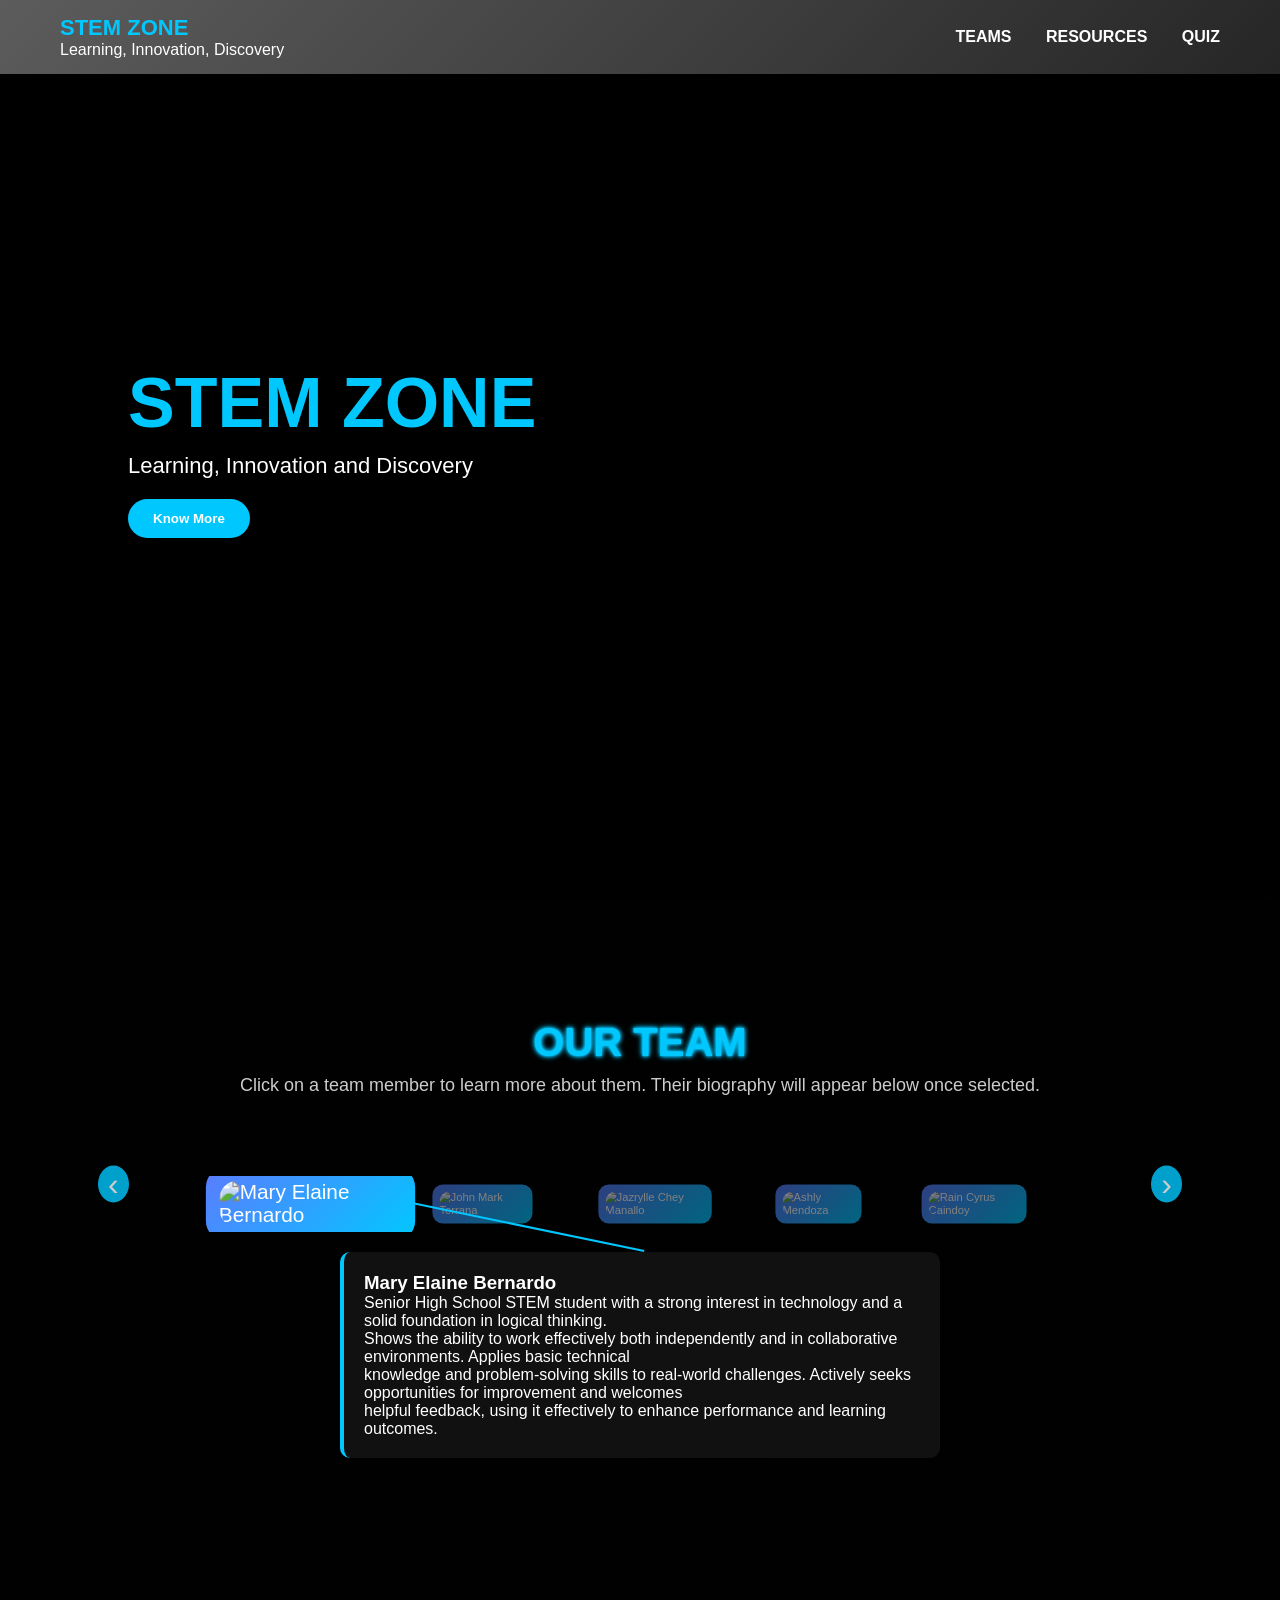
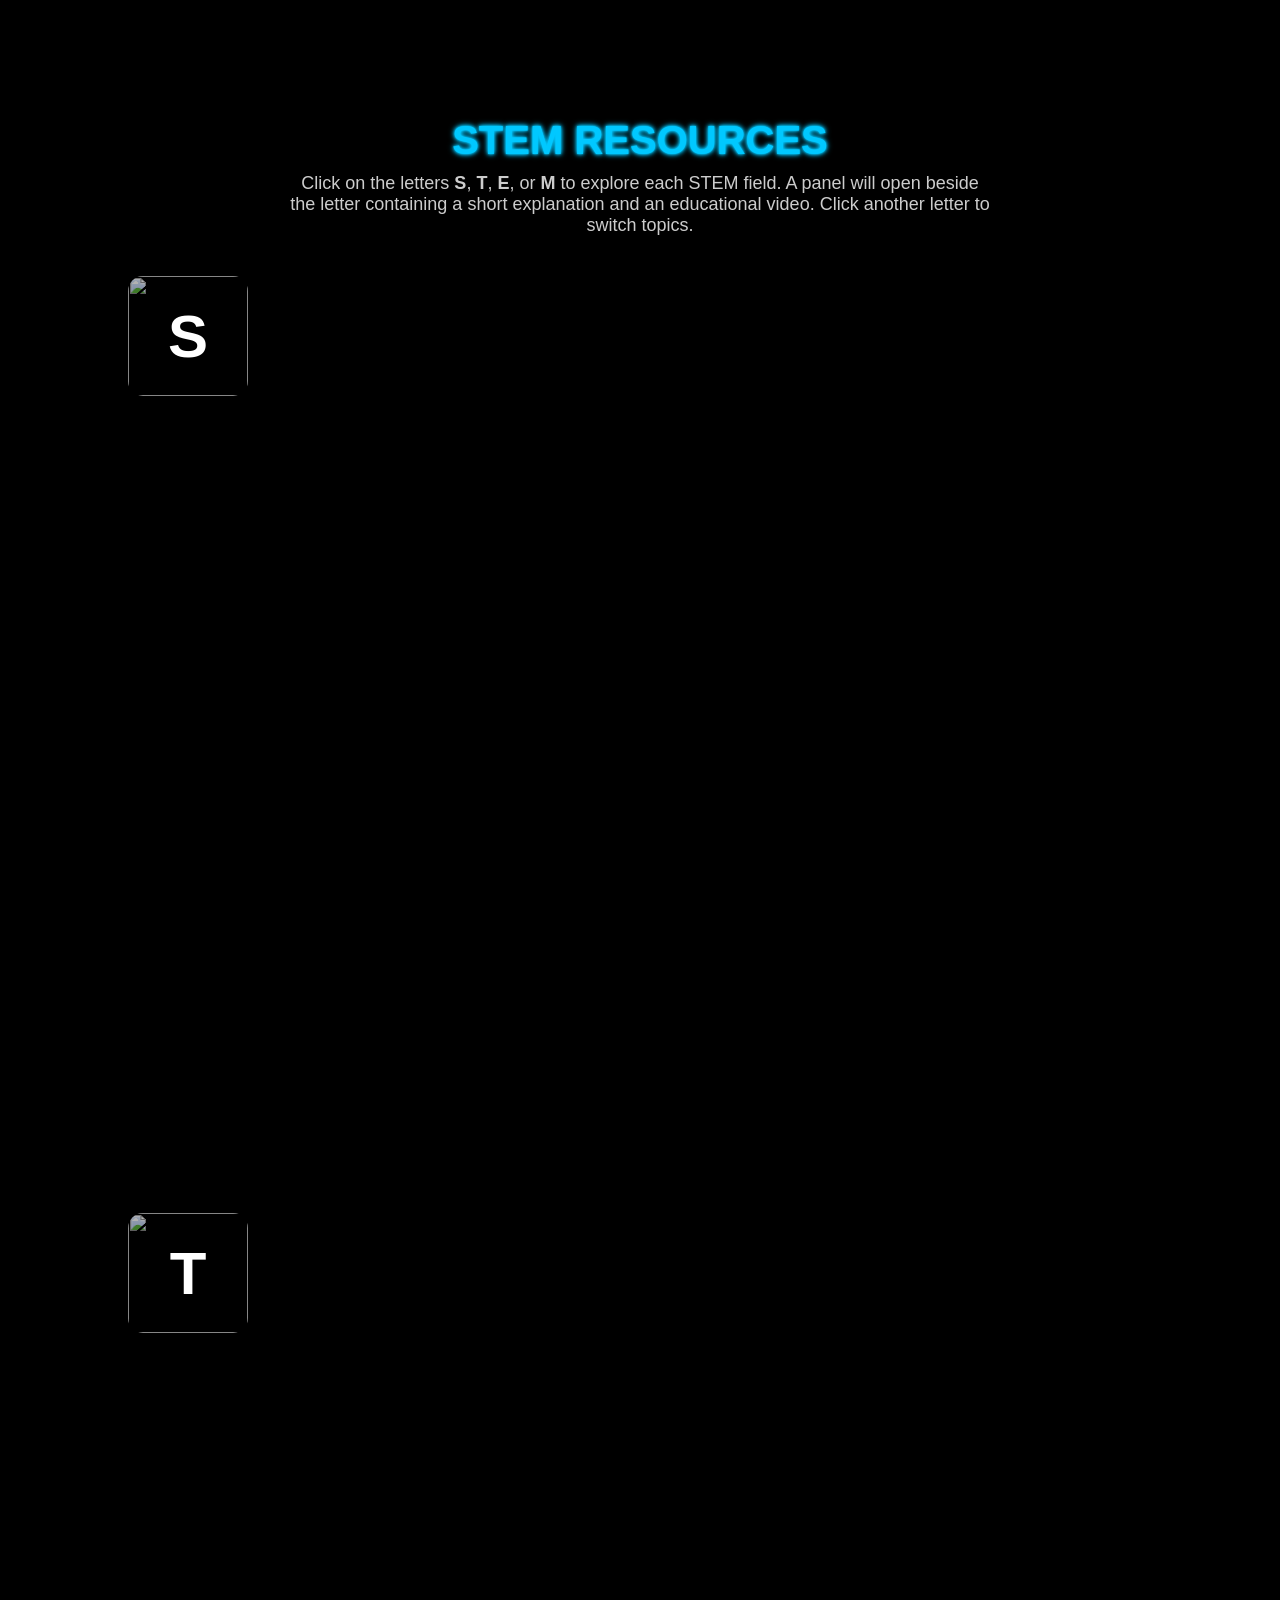
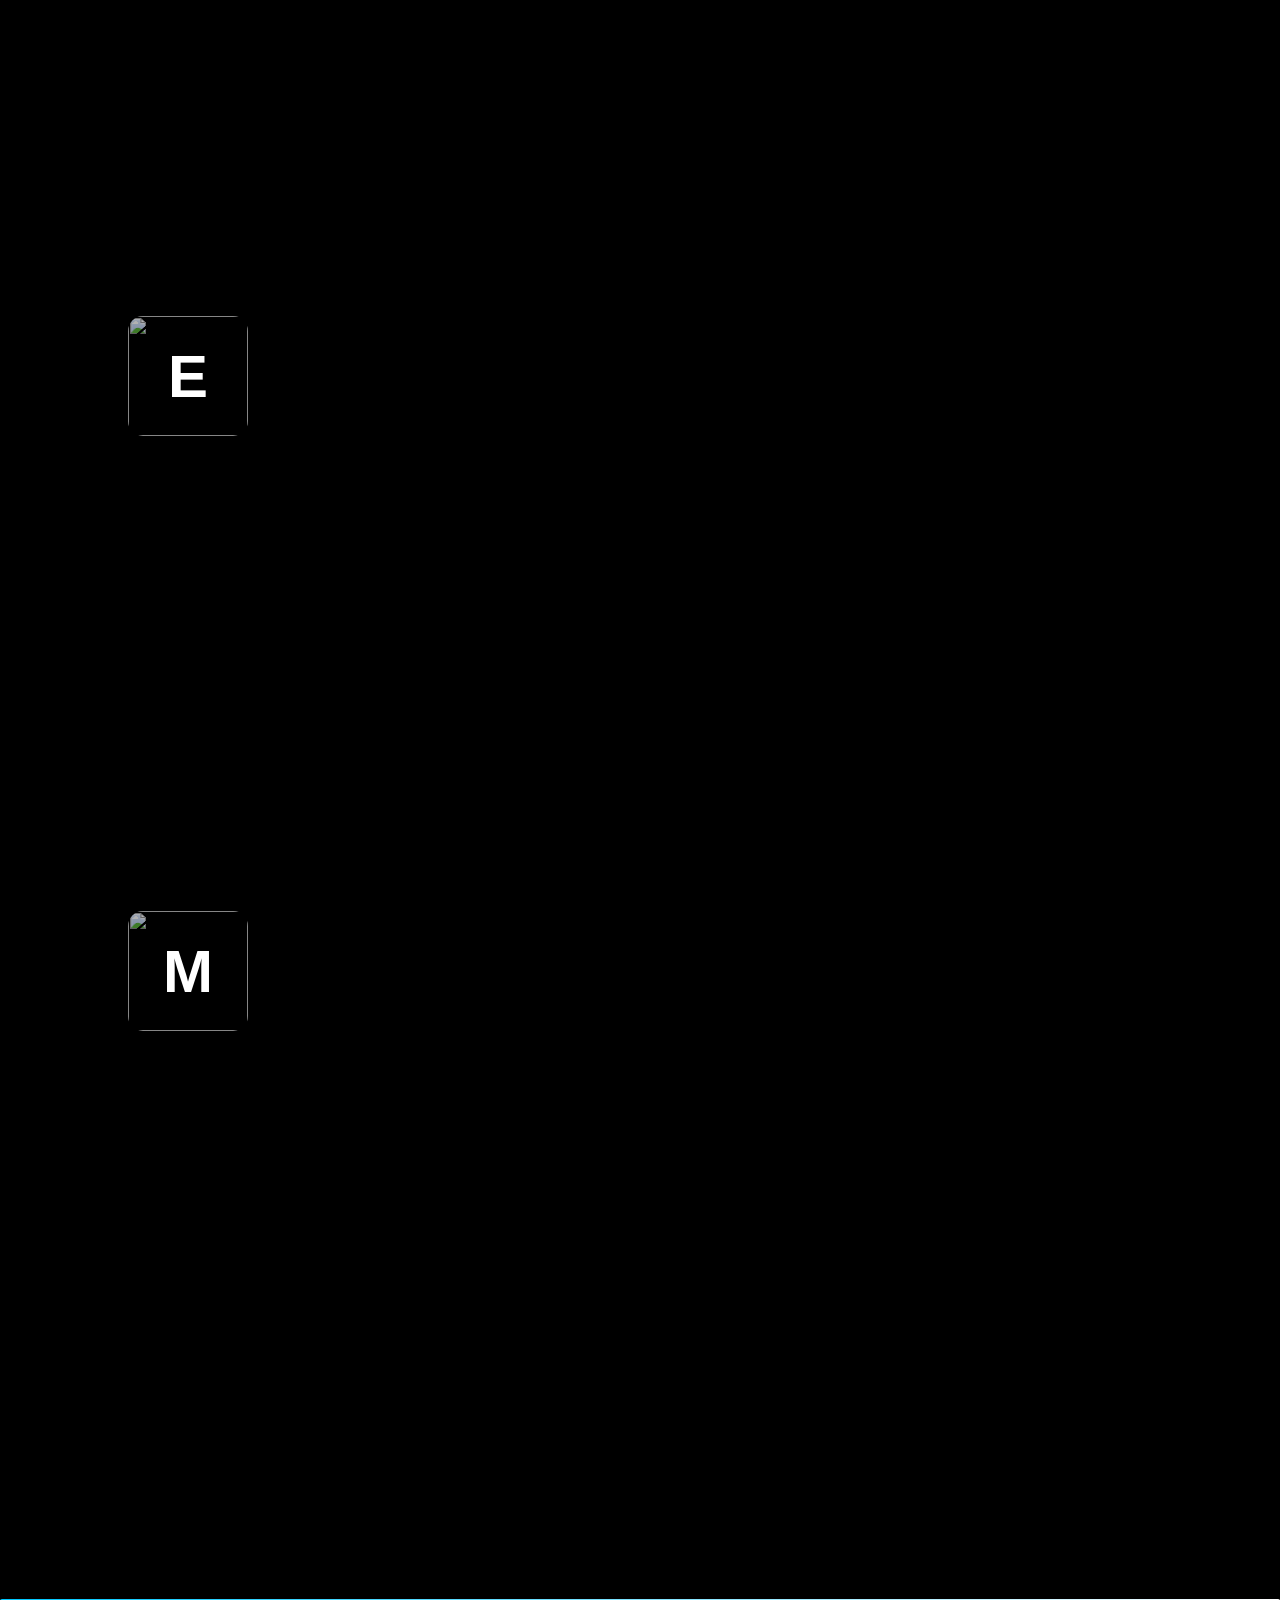
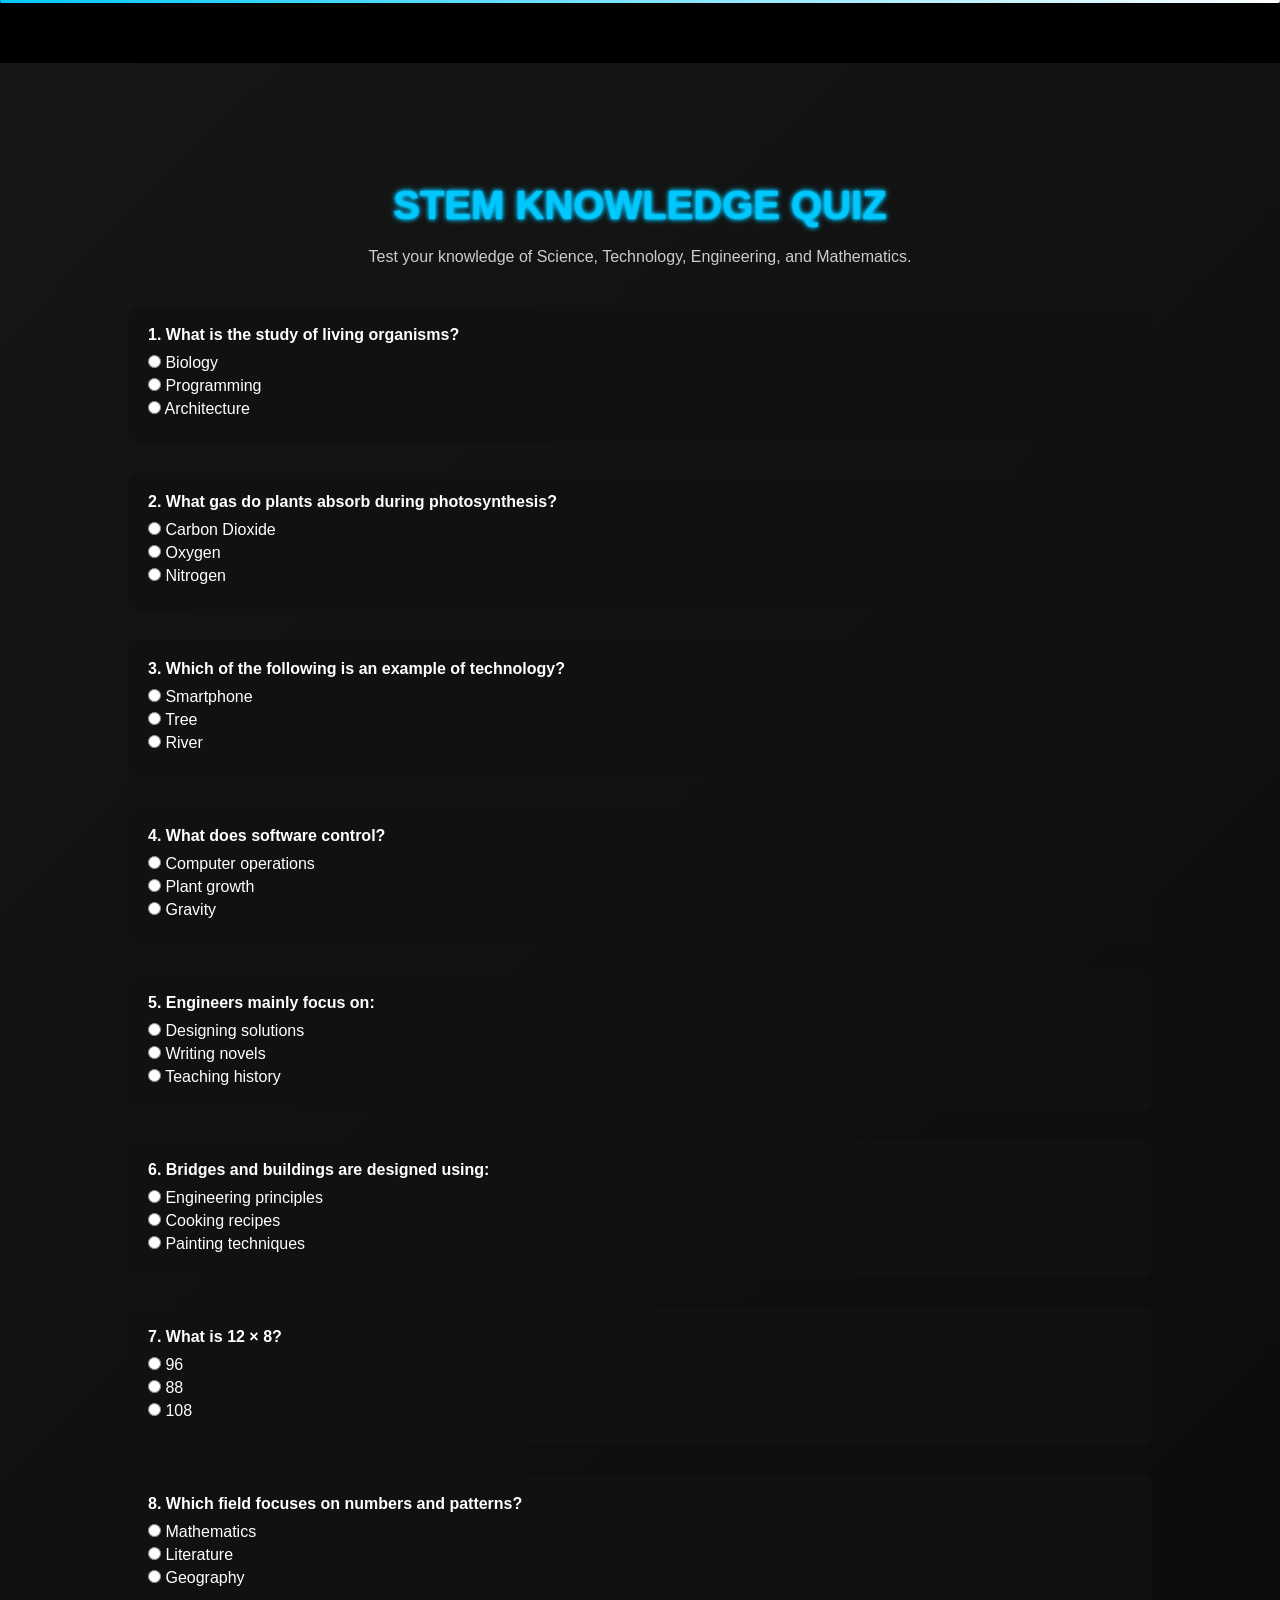
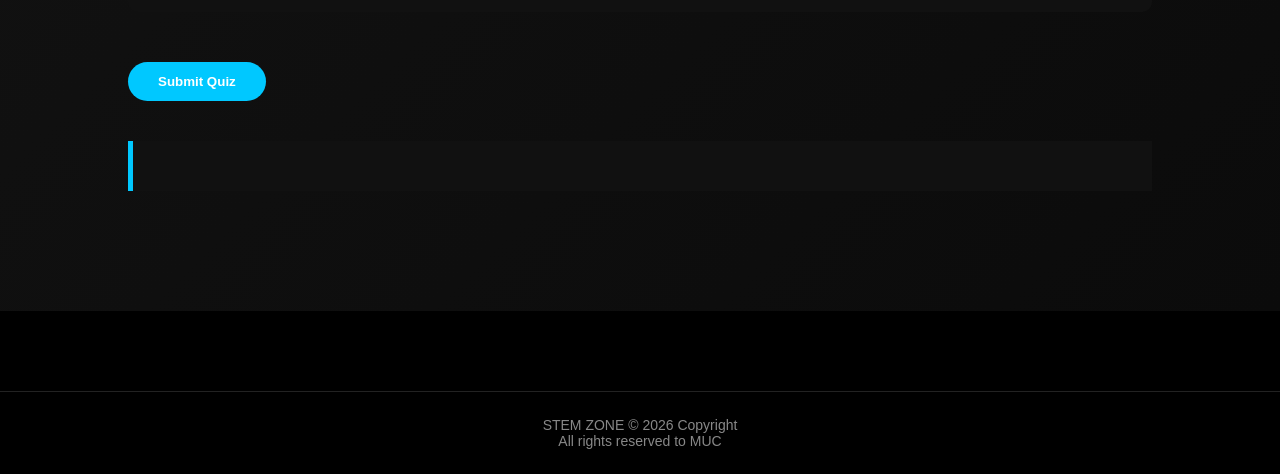
==== index(2).html @ 57f3b5a8 "Add files via upload" ====
<!DOCTYPE html>
<html lang="en">
<head>
<meta charset="UTF-8">
<meta name="viewport" content="width=device-width, initial-scale=1.0">
<title>STEM Zone</title>

<style>

*{
margin:0;
padding:0;
box-sizing:border-box;
font-family:Arial;
}

body{
background:#000;
color:white;
scroll-behavior:smooth;
}

/* TEAM TITLE */

#team h2{
text-align:center;
font-size:40px;
margin-bottom:10px;
}

.team-guide{
text-align:center;
color:#ccc;
margin-bottom:30px;
font-size:18px;
}

/* RESOURCES TITLE */

#resources h2{
text-align:center;
font-size:40px;
margin-bottom:10px;
}

.resources-guide{
text-align:center;
color:#ccc;
margin-bottom:40px;
font-size:18px;
max-width:700px;
margin-left:auto;
margin-right:auto;
}


/* NAVIGATION */

/* NAVBAR PROFESSIONAL STYLE WITH MOVING GRADIENT */
nav{
  position: fixed;
  top: 0;
  width: 100%;
  display: flex;
  justify-content: space-between;
  align-items: center;
  padding: 15px 60px;
  background: linear-gradient(-45deg, #0c0c0c, #2b2b2b, #141414, #5c5c5c);
  background-size: 400% 400%;
  animation: gradientMove 15s ease infinite;
  backdrop-filter: blur(12px);
  z-index: 1000;
  transition: 0.3s;
  box-shadow: 0 4px 15px rgba(0,0,0,0.5);
}

/* Gradient Animation */
@keyframes gradientMove {
  0% { background-position: 0% 50%; }
  50% { background-position: 100% 50%; }
  100% { background-position: 0% 50%; }
}

.logo{
font-size:22px;
font-weight:bold;
color:#00c8ff;
}

.menu a{
margin-left:30px;
cursor:pointer;
text-decoration:none;
color:white;
font-weight:bold;
}

.menu a:hover{
color:#00c8ff;
}

/* HERO */
.hero {
  height: 100vh;
  display: flex;
  align-items: center;
  justify-content: flex-start;
  padding-left: 10%;
  position: relative; /* needed for absolute children */
  overflow: hidden; /* keep numbers inside hero */
}

.floating-numbers {
  position: absolute;
  top: 0;
  left: 0;
  width: 100%;
  height: 100%; /* full hero height */
  pointer-events: none; 
  overflow: hidden;
  z-index: 1; /* BELOW hero-content */
}

.floating-numbers span {
  position: absolute; /* allow free positioning */
  top: 100%;          /* start below the hero */
  color: #00c8ff;
  font-weight: bold;
  opacity: 0;
  animation-name: floatNum;
  animation-timing-function: linear;
  animation-iteration-count: infinite;
}

.hero-content {
  position: relative;
  z-index: 2; /* above numbers */
}

.hero video {
  position: absolute;
  top: 0;
  left: 0;
  width: 100%;
  height: 100%;
  object-fit: cover;
  z-index: 1;
}

.hero h1{
font-size:70px;
color:#00c8ff;
animation: glowTitle 2.5s ease-in-out infinite alternate;
}

@keyframes glowTitle{

0%{
text-shadow:0 0 5px #00c8ff,
0 0 10px #00c8ff,
0 0 20px #00c8ff;
}

50%{
text-shadow:0 0 10px #00e5ff,
0 0 20px #00e5ff,
0 0 40px #00e5ff;
}

100%{
text-shadow:0 0 5px #00c8ff,
0 0 15px #00c8ff,
0 0 30px #00c8ff;
}

}
/* SCROLL ANIMATION */
.reveal{
opacity:0;
transform:translateY(60px);
transition:all 1s ease;
}

.reveal.active{
opacity:1;
transform:translateY(0);
}

.hero p{
font-size:22px;
margin-top:10px;
} 

/* SECTIONS */

section{
padding:120px 10%;
}
.section-divider {
  height: 4px;                /* thickness of the line */
  background: linear-gradient(90deg, #00c8ff, #ffffff, #00c8ff);
  background-size: 200% 100%;
  animation: moveDivider 2s linear infinite;
  margin: 60px 0;             /* adds space above and below the divider */
  border-radius: 2px;
}
@keyframes moveDivider {
  0% { background-position: 0% 0%; }
  100% { background-position: 200% 0%; }
}
/* Animation to slide the gradient */
@keyframes moveDivider {
  0% { background-position: 0% 50%; }
  50% { background-position: 100% 50%; }
  100% { background-position: 0% 50%; }
}

/* TEAM */

.people{
display:grid;
grid-template-columns:repeat(auto-fit,minmax(200px,1fr));
gap:30px;
margin-top:40px;
}

.person{
background:linear-gradient(135deg,#5b7cff,#00c8ff);
border-radius:20px;
padding:10px;
cursor:pointer;
}

.person img{
width:100%;
border-radius:15px;
}

.bio{
margin-top:30px;
padding:20px;
background:#111;
display:none;
border-left:4px solid #00c8ff;
}
/* Spotlight effect */
.person-container {
  position: relative; /* for arrow */
  transition: transform 0.5s ease, opacity 0.5s ease;
}

.person-container.shrink {
  transform: scale(0.7);
  opacity: 0.5;
}

.person-container.active {
  transform: scale(1.3);
  z-index: 10;
  opacity: 1;
}

/* Bio animation */
.bio.animate-bio {
  opacity: 0;
  transform: translateY(20px);
  animation: bioFadeIn 0.5s forwards;
  position: relative;
}

/* Arrow from bio to active member */
.bio-arrow {
  position: absolute;
  width: 0; /* dynamically set in JS */
  height: 2px;
  background: #00c8ff;
  transform-origin: top left;
  z-index: 10;
  transition: all 0.5s ease;
}

/* STEM RESOURCES */

.stem-container{
display:grid;
grid-template-columns:200px 1fr;
gap:30px;
}

.stem-grid{
display:grid;
grid-template-columns:repeat(2,200px);
gap:20px;
}

.stem-box{
width:200px;
height:200px;
border-radius:20px;
overflow:hidden;
cursor:pointer;
position:relative;
}

.stem-box img{
width:100%;
height:100%;
object-fit:cover;
filter:brightness(70%);
}

.letter{
position:absolute;
top:50%;
left:50%;
transform:translate(-50%,-50%);
font-size:80px;
font-weight:bold;
color:white;
text-shadow:0 5px 15px black;
}

/* CONTENT PANEL */

.stem-content{
background:linear-gradient(135deg,#7fa4d1,#5a86c8);
border-radius:20px;
padding:30px;
min-height:200px;
}

.stem-content video{
width:100%;
margin-top:20px;
border-radius:10px;
}

#team h2, #resources h2, #quiz h2 {
  color: #00c8ff; /* base color */
  text-align: center;
  animation: glowSection 3s ease-in-out infinite alternate;
  text-shadow:
    0 0 2px #00c8ff,
    0 0 4px #00c8ff,
    0 0 6px #00c8ff;
}

@keyframes glowSection {
  0% {
    text-shadow:
      0 0 2px #00c8ff,
      0 0 4px #00c8ff,
      0 0 6px #00c8ff;
  }
  50% {
    text-shadow:
      0 0 3px #00c8ff,
      0 0 6px #00c8ff,
      0 0 8px #00c8ff;
  }
  100% {
    text-shadow:
      0 0 2px #00c8ff,
      0 0 4px #00c8ff,
      0 0 6px #00c8ff;
  }
}
@keyframes floatNum {
  0% {
    transform: translateY(100%); /* start below the hero */
    opacity: 0;
  }
  10% {
    opacity: 1;
  }
  100% {
    transform: translateY(-100%); /* float up past top */
    opacity: 0;
  }

}

</style>
</head>

<body>

<!-- NAVBAR -->
<nav>
   <div class="floating-numbers"></div> 
  <div class="logo-container">
    <div class="logo">STEM ZONE</div>
    <div class="tagline">Learning, Innovation, Discovery</div>
  </div>

  <div class="menu">
    <a onclick="scrollToSection('team')">TEAMS</a>
    <a onclick="scrollToSection('resources')">RESOURCES</a>
    <a onclick="scrollToSection('quiz')">QUIZ</a>
  </div>

</nav>
<script>
 
const numContainer = document.querySelector('.floating-numbers');

for (let i = 0; i < 30; i++) {
  const num = document.createElement('span');
  num.innerText = Math.floor(Math.random() * 10);
  num.style.left = Math.random() * 100 + '%';
  num.style.animationDuration = 3 + Math.random() * 5 + 's';
  num.style.fontSize = 12 + Math.random() * 20 + 'px';
  numContainer.appendChild(num);
}
</script>
<!-- HERO -->

<section class="hero">
  <video autoplay muted loop>
    <source src="stemvideo.mp4" type="video/mp4">
  </video>

  <div class="hero-content">
    <h1>STEM ZONE</h1>
    <p>Learning, Innovation and Discovery</p>
    <button class="know-btn" onclick="toggleInfo()">Know More</button>



    <div id="site-info" class="site-info">
      <p>
        STEM Zone is an interactive educational website that introduces users to the four
        major fields of STEM: Science, Technology, Engineering, and Mathematics.
        Visitors can explore videos and learning materials by clicking the STEM letters,
        learn about the team members who created the project, and understand how each
        STEM discipline contributes to innovation and real-world problem solving.
      </p>
    </div>
  </div>
</section>

<!-- TEAM SECTION -->
<section id="team" class="reveal">
  <h2>OUR TEAM</h2>
  <p class="team-guide">
    Click on a team member to learn more about them. Their biography will appear below once selected.
  </p>

  <div class="team-carousel">
    <button class="carousel-btn left" onclick="selectMember(-1)">‹</button>

    <div class="people">
      <div class="person-container">
        <div class="person" onclick="showBio('bio1', this)">
          <img src="person1.png" alt="Mary Elaine Bernardo">
        </div>
      </div>
      <div class="person-container">
        <div class="person" onclick="showBio('bio2', this)">
          <img src="person2.png" alt="John Mark Terrana">
        </div>
      </div>
      <div class="person-container">
        <div class="person" onclick="showBio('bio3', this)">
          <img src="person3.png" alt="Jazrylle Chey Manallo">
        </div>
      </div>
      <div class="person-container">
        <div class="person" onclick="showBio('bio4', this)">
          <img src="person4.png" alt="Ashly Mendoza">
        </div>
      </div>
      <div class="person-container">
        <div class="person" onclick="showBio('bio5', this)">
          <img src="person5.png" alt="Rain Cyrus Caindoy">
        </div>
      </div>
    </div>

    <button class="carousel-btn right" onclick="selectMember(1)">›</button>
  </div>

     <div class="bios">
    <div class="bio" id="bio1">
        <h3>Mary Elaine Bernardo</h3>
        <p>Senior High School STEM student with a strong interest in technology and a solid foundation in logical thinking. <br>
    Shows the ability to work effectively both independently and in collaborative environments. Applies basic technical <br>
    knowledge and problem-solving skills to real-world challenges. Actively seeks opportunities for improvement and welcomes <br>
    helpful feedback, using it effectively to enhance performance and learning outcomes.</p>
    <div class="bio-arrow"></div>
      </div>

<div class="bio" id="bio2">
        <h3>John Mark Terrana</h3>
        <p>AA detail-oriented and fervent Senior High School STEM student towards the ratification and transformative finalization showcase.<br>
     Beyond detail, excels in communication and acumen within consensus or what was agreed upon. Rooted in a history of effective <br>
     leadership and unwavering commitment---lead to acknowledged Analytical, Assiduous, Collaborative, and ultimately a Visionary <br>
     upon different aspects of a project.</p>
        <div class="bio-arrow"></div>
      </div>

<div class="bio" id="bio3">
        <h3>Jazrylle Chey Manallo</h3>
       <p>A Senior High School STEM student who is competent in employing designs and ideas, <br>
    as well as capable of learning new things. Enthusiastic about sharing potential skills and abilities<br>
     that will contribute to the effective development. Demonstrates a willingness to learn and innovate<br>
      with a strong foundation in science, mathematics, and technology, eager to apply creative problem-solving <br>
      skills in collaborative environments. Committed to producing high-quality, unique projects, while actively <br>
      sharing ideas and fostering teamwork.</p>
        <div class="bio-arrow"></div>
      </div>

    <div class="bio" id="bio4">
        <h3>Ashly Mendoza</h3>
        <p>A hardworking Senior High School student with a willingness to continuously learn and improve. <br>
    Demonstrates the ability to create innovative ideas, adapt to new challenges, and collaborate effectively <br>
    in team-based environments. Possesses a growing excellence in academic and practical skills, with enthusiasm <br>
    for developing talents that contribute to positive outcomes.</p>
        <div class="bio-arrow"></div>
      </div>

     <div class="bio" id="bio5">
        <h3>Rain Cyrus Caindoy</h3>
      <p> A graduating Grade 12 STEM student at Sacred Heart Academy of Sta. Maria, Bulacan, with a strong foundation in teamwork, <br>
    active listening, and effective communication. Demonstrates the ability to learn new concepts quickly and continuously <br>
    improve skills through dedication and self-discipline. Target-driven and highly motivated, with a strong work ethic and a <br>
    positive attitude toward challenges. Adaptable and well-prepared to face academic and real-world demands, with a commitment <br>
    to personal growth, collaboration, and excellence in future endeavors.</p>

 <div>
</section>

<style>
    
.team-carousel {
  position: relative;
  display: flex;
  align-items: center;
  width: 100%;
  margin-top: 40px;
}

.people {
  display: flex;
  gap: 20px;
  overflow-x: auto;
  scroll-behavior: smooth;
  padding: 10px 0;
  flex-wrap: nowrap; /* crucial: no wrapping */
  -ms-overflow-style: none;  /* hide scrollbar IE/Edge */
  scrollbar-width: none;     /* hide scrollbar Firefox */
}
.people::-webkit-scrollbar {
  display: none; /* hide scrollbar Chrome/Safari */
}

.carousel-btn {
  background: #00c8ff;
  border: none;
  color: white;
  font-size: 2rem;
  cursor: pointer;
  padding: 0 10px;
  border-radius: 50%;
  position: absolute;
  top: 50%;
  transform: translateY(-50%);
  z-index: 20;
  opacity: 0.8;
}
.carousel-btn:hover { opacity: 1; }
.carousel-btn.left { left: -30px; }
.carousel-btn.right { right: -30px; }

.person-container {
  position: relative;
  transition: transform 0.5s, opacity 0.5s;
}

.person-container.shrink {
  transform: scale(0.7);
  opacity: 0.5;
}

.person-container.active {
  transform: scale(1.3);
  z-index: 10;
  opacity: 1;
}

.person {
  cursor: pointer;
  border-radius: 15px;
  overflow: hidden;
  transition: transform 0.3s;
}

.person img {
  width: 150px;
  height: 150px;
  object-fit: cover;
  border-radius: 15px;
}

.bio {
  display: none;
  background: #111;
  padding: 20px;
  margin: 20px auto;
  max-width: 600px;
  border-left: 4px solid #00c8ff;
  position: relative;
  border-radius: 10px;
}

.bio-arrow {
  position: absolute;
  height: 2px;
  background: #00c8ff;
  width: 0;
  top: 0;
  left: 0;
  transform-origin: top left;
}

.bio.animate-bio {
  opacity: 0;
  transform: translateY(20px);
  animation: bioFadeIn 0.5s forwards;
}

@keyframes bioFadeIn 
  to {
    opacity: 1;
    transform: translateY(0);
}

  .team-carousel {
  position: relative;
  display: flex;
  align-items: center;
  width: 100%;
  margin-top: 40px;
}

.people {
  display: flex;
  gap: 20px;
  overflow-x: auto;
  scroll-behavior: smooth;
  padding: 0 10%; /* ensures first and last member can center */
  flex-wrap: nowrap;
  justify-content: center; /* ensures flex items stay centered */
  -ms-overflow-style: none;  
  scrollbar-width: none;
}

.people::-webkit-scrollbar {
  display: none;
}

.carousel-btn {
  background: #00c8ff;
  border: none;
  color: white;
  font-size: 2rem;
  cursor: pointer;
  padding: 0 10px;
  border-radius: 50%;
  position: absolute;
  top: 50%;
  transform: translateY(-50%);
  z-index: 20;
  opacity: 0.8;
}
.carousel-btn:hover { opacity: 1; }
.carousel-btn.left { left: -30px; }
.carousel-btn.right { right: -30px; }

</style>

<script>
let currentIndex = 0;
const people = document.querySelectorAll(".person-container");
const carousel = document.querySelector('.team-carousel .people');
let autoRotate;

// Show bio function (unchanged)
function showBio(id, clickedPerson) {
  const bios = document.querySelectorAll(".bio");
  bios.forEach(b => { b.style.display = "none"; b.classList.remove("animate-bio"); });
  people.forEach(c => { c.classList.remove("active", "shrink"); });

  const bio = document.getElementById(id);
  bio.style.display = "block";
  bio.classList.add("animate-bio");

  clickedPerson.parentElement.classList.add("active");
  people.forEach(c => { if(c !== clickedPerson.parentElement) c.classList.add("shrink"); });

  // Arrow pointing
  const arrow = bio.querySelector(".bio-arrow");
  const bioRect = bio.getBoundingClientRect();
  const personRect = clickedPerson.getBoundingClientRect();
  const dx = (personRect.left + personRect.width/2) - (bioRect.left + bioRect.width/2);
  const dy = (personRect.top + personRect.height/2) - bioRect.top;
  const length = Math.sqrt(dx*dx + dy*dy);
  const angle = Math.atan2(dy, dx) * 180 / Math.PI;

  arrow.style.width = length + "px";
  arrow.style.left = (bioRect.width/2) + "px";
  arrow.style.top = "0px";
  arrow.style.transform = `rotate(${angle}deg)`;

  currentIndex = Array.from(people).indexOf(clickedPerson.parentElement);
}

// Select member + scroll centered
function selectMember(direction) {
  currentIndex = (currentIndex + direction + people.length) % people.length;
  const nextPerson = people[currentIndex].querySelector(".person");
  showBio(nextPerson.getAttribute("onclick").match(/'([^']+)'/)[1], nextPerson);

  // Scroll carousel to center
  const container = people[currentIndex];
  const carouselRect = carousel.getBoundingClientRect();
  const containerRect = container.getBoundingClientRect();
  const scrollLeft = carousel.scrollLeft + (containerRect.left + containerRect.width/2 - (carouselRect.left + carouselRect.width/2));
  carousel.scrollTo({ left: scrollLeft, behavior: 'smooth' });
}

// Auto-select first member
window.addEventListener("load", () => {
  const firstPerson = people[0].querySelector(".person");
  showBio(firstPerson.getAttribute("onclick").match(/'([^']+)'/)[1], firstPerson);

  startAutoRotate();
});

// Auto-rotation function
function startAutoRotate() {
  stopAutoRotate(); // prevent multiple intervals
  autoRotate = setInterval(() => selectMember(1), 3000);
}

// Stop auto-rotation
function stopAutoRotate() {
  clearInterval(autoRotate);
}

// Pause auto-rotation on hover
carousel.addEventListener("mouseenter", stopAutoRotate);
carousel.addEventListener("mouseleave", startAutoRotate);
</script>


<section id="resources" class="reveal">
  <video autoplay muted loop playsinline id="stem-bg-video">
    <source src="stemzone-bg.mp4" type="video/mp4">
  </video>

  <div class="resources-content">
    <h2>STEM RESOURCES</h2>

    <p class="resources-guide">
      Click on the letters <b>S</b>, <b>T</b>, <b>E</b>, or <b>M</b> to explore each STEM field.
      A panel will open beside the letter containing a short explanation and an educational video.
      Click another letter to switch topics.
    </p>


<div class="stem-container">

<!-- S -->
<div class="stem-row">
    
<div class="stem-box" onclick="toggleStem('science-panel')">
<img src="science.png">
<div class="letter">S</div>
</div>

<div class="stem-panel" id="science-panel">
<video controls>
<source src="science.mp4" type="video/mp4">
</video>
<h3>Science</h3>
<p>is the study of the natural world through observation, experimentation, and analysis. It helps people understand how living organisms, matter, energy, and natural forces interact with each other. From studying tiny cells to exploring distant planets, science allows humans to learn more about the universe and how it works.

</div>

</div>


<!-- T -->
<div class="stem-row">

<div class="stem-box" onclick="toggleStem('tech-panel')">
<img src="technology.png">
<div class="letter">T</div>
</div>

<div class="stem-panel" id="tech-panel">
<video controls>
<source src="technology.mp4" type="video/mp4">
</video>
<h3>Technology</h3>
<p>refers to the tools, machines, and systems that people create to solve problems and make everyday tasks easier. It applies scientific knowledge in practical ways to improve communication, transportation, healthcare, and many other aspects of life.


</div>

</div>


<!-- E -->
<div class="stem-row">

<div class="stem-box" onclick="toggleStem('engineering-panel')">
<img src="engineering.png">
<div class="letter">E</div>
</div>

<div class="stem-panel" id="engineering-panel">
<video controls>
<source src="engineering.mp4" type="video/mp4">
</video>
<h3>Engineering</h3>
<p> is the application of science and mathematics to design, build, and improve structures, machines, and systems. Engineers use creativity and technical knowledge to develop solutions that address real-world challenges.


</div>

</div>


<!-- M -->
<div class="stem-row">

<div class="stem-box" onclick="toggleStem('math-panel')">
<img src="mathematics.png">
<div class="letter">M</div>
</div>

<div class="stem-panel" id="math-panel">
<video controls>
<source src="math.mp4" type="video/mp4">
</video>
<h3>Mathematics</h3>
<p> is the study of numbers, patterns, quantities, and relationships. It provides the logical framework used in science, engineering, and technology to analyze problems and develop solutions.

</section> 
<div class="section-divider"></div> <!-- moving divider here -->

</div>

</div>

</section>

<script>

function toggleStem(panelId){

const container = document.querySelector(".stem-container");
const panels = document.querySelectorAll(".stem-panel");

let isOpening = true;

panels.forEach(panel=>{
if(panel.id !== panelId){
panel.classList.remove("active");
}
});

let selected = document.getElementById(panelId);

if(selected.classList.contains("active")){
selected.classList.remove("active");
isOpening = false;
}else{
selected.classList.add("active");
}

if(isOpening){
container.classList.add("open");
}else{
let anyOpen = document.querySelector(".stem-panel.active");
if(!anyOpen){
container.classList.remove("open");
}
}

}


</script>

    


<style>
/* TEAM ANIMATION */
.person.animate-move {
  position: absolute;
  z-index: 100;
  transition: all 0.8s ease-in-out;
  width: 150px; /* adjust if you want bigger */
  height: auto;
  border-radius: 15px;
}

.bio.animate-bio {
  opacity: 0;
  transform: translateY(20px);
  animation: bioFadeIn 0.6s forwards;
}

@keyframes bioFadeIn {
  to {
    opacity: 1;
    transform: translateY(0);
  }
}
.hero-content{
max-width:900px;
position:relative;
z-index:2;
}

/* container holds all STEM letters vertically */
.stem-container {
    display: flex;
    flex-direction: column; /* stack vertically */
    gap: 15px;              /* small gap between letters */
    transition: 0.4s;
}

/* each row holds the box + panel side by side */
.stem-row {
    display: flex;
    align-items: flex-start;
    gap: 10px;
    transition: 0.4s;
}

/* STEM box styling */
.stem-box {
    width: 120px;
    height: 120px;
    border-radius: 15px;
    overflow: hidden;
    position: relative;
    cursor: pointer;
}

/* Letter on top of box */
.letter {
    position: absolute;
    top: 50%;
    left: 50%;
    transform: translate(-50%, -50%);
    font-size: 60px;
    font-weight: bold;
    color: white;
    text-shadow: 0 4px 12px black;
}

/* Panel (hidden by default) */
.stem-panel {
    max-width: 0;
    opacity: 0;
    overflow: hidden;
    transition: 0.4s;
    background: linear-gradient(135deg, #7fa4d1, #5a86c8);
    border-radius: 15px;
    padding: 0;
}

/* Show panel when active */
.stem-panel.active {
    max-width: 520px;
    opacity: 1;
    padding: 20px;
}

.stem-panel video{
width:100%;
border-radius:10px;
margin-bottom:10px;
}

#resources {
    position: relative;
    overflow: hidden;
    z-index: 1;
    padding: 0; /* remove padding from section */
}

#stem-bg-video {
    position: absolute;
    top: 0;
    left: 0;
    width: 100vw;   /* full viewport width */
    height: 100%;   /* full section height */
    object-fit: cover;
    z-index: 0;
    pointer-events: none;
    opacity: 0.5; /* dim slightly */
}

/* Content wrapper inside resources */
.resources-content {
    position: relative;
    z-index: 1;
    padding: 120px 10%; /* spacing for headings, guide text, and STEM boxes */
}

/* Make STEM content appear above the video */
.stem-container, .resources-guide, h2 {
    position: relative;
    z-index: 1;
}
</style>

<audio id="bgMusic" loop>
<source src="music.mp3" type="audio/mpeg">
</audio>
<style>
.know-btn{
margin-top:20px;
padding:12px 25px;
border:none;
border-radius:25px;
background:#00c8ff;
color:white;
font-weight:bold;
cursor:pointer;
transition:0.3s;
}

.know-btn:hover{
background:#0096c7;
}

/* when opened */

.site-info {
  max-height: 0;            /* collapsed */
  opacity: 0;
  overflow: hidden;
  transition: max-height 0.6s ease, opacity 0.5s ease, padding 0.5s ease;
  padding: 0 20px;          /* horizontal padding only initially */
  background: rgba(0,0,0,0.7);
  border-radius: 15px;
  margin-top: 0;
}

.site-info.open {
  max-height: 500px;        /* adjust based on content */
  opacity: 1;
  padding: 20px;
  margin-top: 20px;
}


/* WHOLE SITE GLOW EFFECT */
body.site-glow::before {
  content: "";
  position: fixed;
  top:0;
  left:0;
  width:100%;
  height:100%;
  background: rgba(0,232,255,0.4); /* neon blue overlay */
  pointer-events: none; /* don't block clicks */
  animation: siteFlash 1.8s ease forwards;
  z-index: 9999; /* above all content */
}

@keyframes siteFlash {
  0%   { opacity: 0; }
  30%  { opacity: 1; }
  60%  { opacity: 0.7; }
  100% { opacity: 0; }
}
</style>

<script>
function toggleInfo() {
  const info = document.getElementById("site-info");

  // Toggle info panel
  info.classList.toggle("open");

  // Add glow overlay
  document.body.classList.add("site-glow");

  // Remove glow after animation
  setTimeout(() => {
    document.body.classList.remove("site-glow");
  }, 1800); // same duration as CSS animation
}

const music = document.getElementById("bgMusic");

document.addEventListener("click", function startMusic(){

music.play();
document.removeEventListener("click", startMusic);

});

</script>

<script>

function toggleInfo(){

const info = document.getElementById("site-info");

info.classList.toggle("open");

/* SITE GLOW */
document.body.classList.add("site-glow");

setTimeout(()=>{
document.body.classList.remove("site-glow");
},1800);

}

</script>
<script>

const music = document.getElementById("bgMusic");

function startMusic(){
music.play();
document.removeEventListener("mousemove", startMusic);
document.removeEventListener("scroll", startMusic);
document.removeEventListener("click", startMusic);
}

document.addEventListener("mousemove", startMusic);
document.addEventListener("scroll", startMusic);
document.addEventListener("click", startMusic);

</script>



<script>

function scrollToSection(id){
document.getElementById(id).scrollIntoView({
behavior: "smooth"
});
}

</script>

<section id="quiz" class="reveal">

<h2 style="text-align:center;font-size:40px;margin-bottom:20px;">STEM KNOWLEDGE QUIZ</h2>

<p style="text-align:center;color:#ccc;margin-bottom:40px;">
Test your knowledge of Science, Technology, Engineering, and Mathematics.
</p>

<form id="quizForm">

<div class="quiz-question">
<p>1. What is the study of living organisms?</p>
<label><input type="radio" name="q1" value="science"> Biology</label>
<label><input type="radio" name="q1" value="wrong"> Programming</label>
<label><input type="radio" name="q1" value="wrong"> Architecture</label>
</div>

<div class="quiz-question">
<p>2. What gas do plants absorb during photosynthesis?</p>
<label><input type="radio" name="q2" value="science"> Carbon Dioxide</label>
<label><input type="radio" name="q2" value="wrong"> Oxygen</label>
<label><input type="radio" name="q2" value="wrong"> Nitrogen</label>
</div>

<div class="quiz-question">
<p>3. Which of the following is an example of technology?</p>
<label><input type="radio" name="q3" value="technology"> Smartphone</label>
<label><input type="radio" name="q3" value="wrong"> Tree</label>
<label><input type="radio" name="q3" value="wrong"> River</label>
</div>

<div class="quiz-question">
<p>4. What does software control?</p>
<label><input type="radio" name="q4" value="technology"> Computer operations</label>
<label><input type="radio" name="q4" value="wrong"> Plant growth</label>
<label><input type="radio" name="q4" value="wrong"> Gravity</label>
</div>

<div class="quiz-question">
<p>5. Engineers mainly focus on:</p>
<label><input type="radio" name="q5" value="engineering"> Designing solutions</label>
<label><input type="radio" name="q5" value="wrong"> Writing novels</label>
<label><input type="radio" name="q5" value="wrong"> Teaching history</label>
</div>

<div class="quiz-question">
<p>6. Bridges and buildings are designed using:</p>
<label><input type="radio" name="q6" value="engineering"> Engineering principles</label>
<label><input type="radio" name="q6" value="wrong"> Cooking recipes</label>
<label><input type="radio" name="q6" value="wrong"> Painting techniques</label>
</div>

<div class="quiz-question">
<p>7. What is 12 × 8?</p>
<label><input type="radio" name="q7" value="math"> 96</label>
<label><input type="radio" name="q7" value="wrong"> 88</label>
<label><input type="radio" name="q7" value="wrong"> 108</label>
</div>

<div class="quiz-question">
<p>8. Which field focuses on numbers and patterns?</p>
<label><input type="radio" name="q8" value="math"> Mathematics</label>
<label><input type="radio" name="q8" value="wrong"> Literature</label>
<label><input type="radio" name="q8" value="wrong"> Geography</label>
</div>

<button type="button" onclick="calculateScore()" class="quiz-btn">Submit Quiz</button>

</form>

<div id="quizResult"></div>

</section>

<style>
    #quiz{
padding:120px 10%;
background:#050505;
}

.quiz-question{
margin-bottom:30px;
background:#111;
padding:20px;
border-radius:10px;
}

.quiz-question p{
margin-bottom:10px;
font-weight:bold;
}

.quiz-question label{
display:block;
margin:5px 0;
cursor:pointer;
}

.quiz-btn{
margin-top:20px;
padding:12px 30px;
border:none;
border-radius:25px;
background:#00c8ff;
color:white;
font-weight:bold;
cursor:pointer;
}

#quizResult{
margin-top:40px;
padding:25px;
background:#111;
border-left:5px solid #00c8ff;
font-size:18px;
}
</style>

<script> 

function calculateScore(){

let science=0;
let technology=0;
let engineering=0;
let math=0;

const answers = document.querySelectorAll('input[type=radio]:checked');

answers.forEach(ans=>{

if(ans.value === "science") science++;
if(ans.value === "technology") technology++;
if(ans.value === "engineering") engineering++;
if(ans.value === "math") math++;

});

let total = science + technology + engineering + math;

let resultText = `
<h3>Your STEM Knowledge Result</h3>
<p><b>Total Correct:</b> ${total} / 8</p>
<p>Science Score: ${science}/2</p>
<p>Technology Score: ${technology}/2</p>
<p>Engineering Score: ${engineering}/2</p>
<p>Mathematics Score: ${math}/2</p>
`;

if(total >=6){
resultText += "<p><b>Excellent STEM knowledge!</b></p>";
}else if(total >=4){
resultText += "<p><b>Good understanding of STEM fields.</b></p>";
}else{
resultText += "<p><b>You may want to explore the STEM resources above to learn more.</b></p>";
}

document.getElementById("quizResult").innerHTML = resultText;

}

</script>

 
<footer class="footer">
STEM ZONE © 2026 Copyright <br>
All rights reserved to MUC
</footer>

<style>
.footer{
text-align:center;
padding:25px;
background:#000;
color:#888;
font-size:14px;
border-top:1px solid #222;
margin-top:80px;
}
</style>

<script>

function revealOnScroll(){

const reveals = document.querySelectorAll(".reveal");

reveals.forEach((element)=>{

const windowHeight = window.innerHeight;
const elementTop = element.getBoundingClientRect().top;
const revealPoint = 120;

if(elementTop < windowHeight - revealPoint){
element.classList.add("active");
}

});

}

window.addEventListener("scroll", revealOnScroll);
window.addEventListener("load", revealOnScroll);

</script>

</body>
</html>

<style>
/* Section Gradients */
#team {
  background: linear-gradient(135deg, #010101, #000000, #484848);
  background-size: 400% 400%;
  animation: gradientSection 12s ease infinite;
}

#resources {
  background: linear-gradient(135deg, #000000, #000000, #000000);
  background-size: 400% 400%;
  animation: gradientSection 12s ease infinite;
}

#quiz {
  background: linear-gradient(135deg, #161616, #000000, #252525);
  background-size: 400% 400%;
  animation: gradientSection 12s ease infinite;
}

/* Gradient Animation Keyframes */
@keyframes gradientSection {
  0% { background-position: 0% 50%; }
  50% { background-position: 100% 50%; }
  100% { background-position: 0% 50%; }
}
</style>
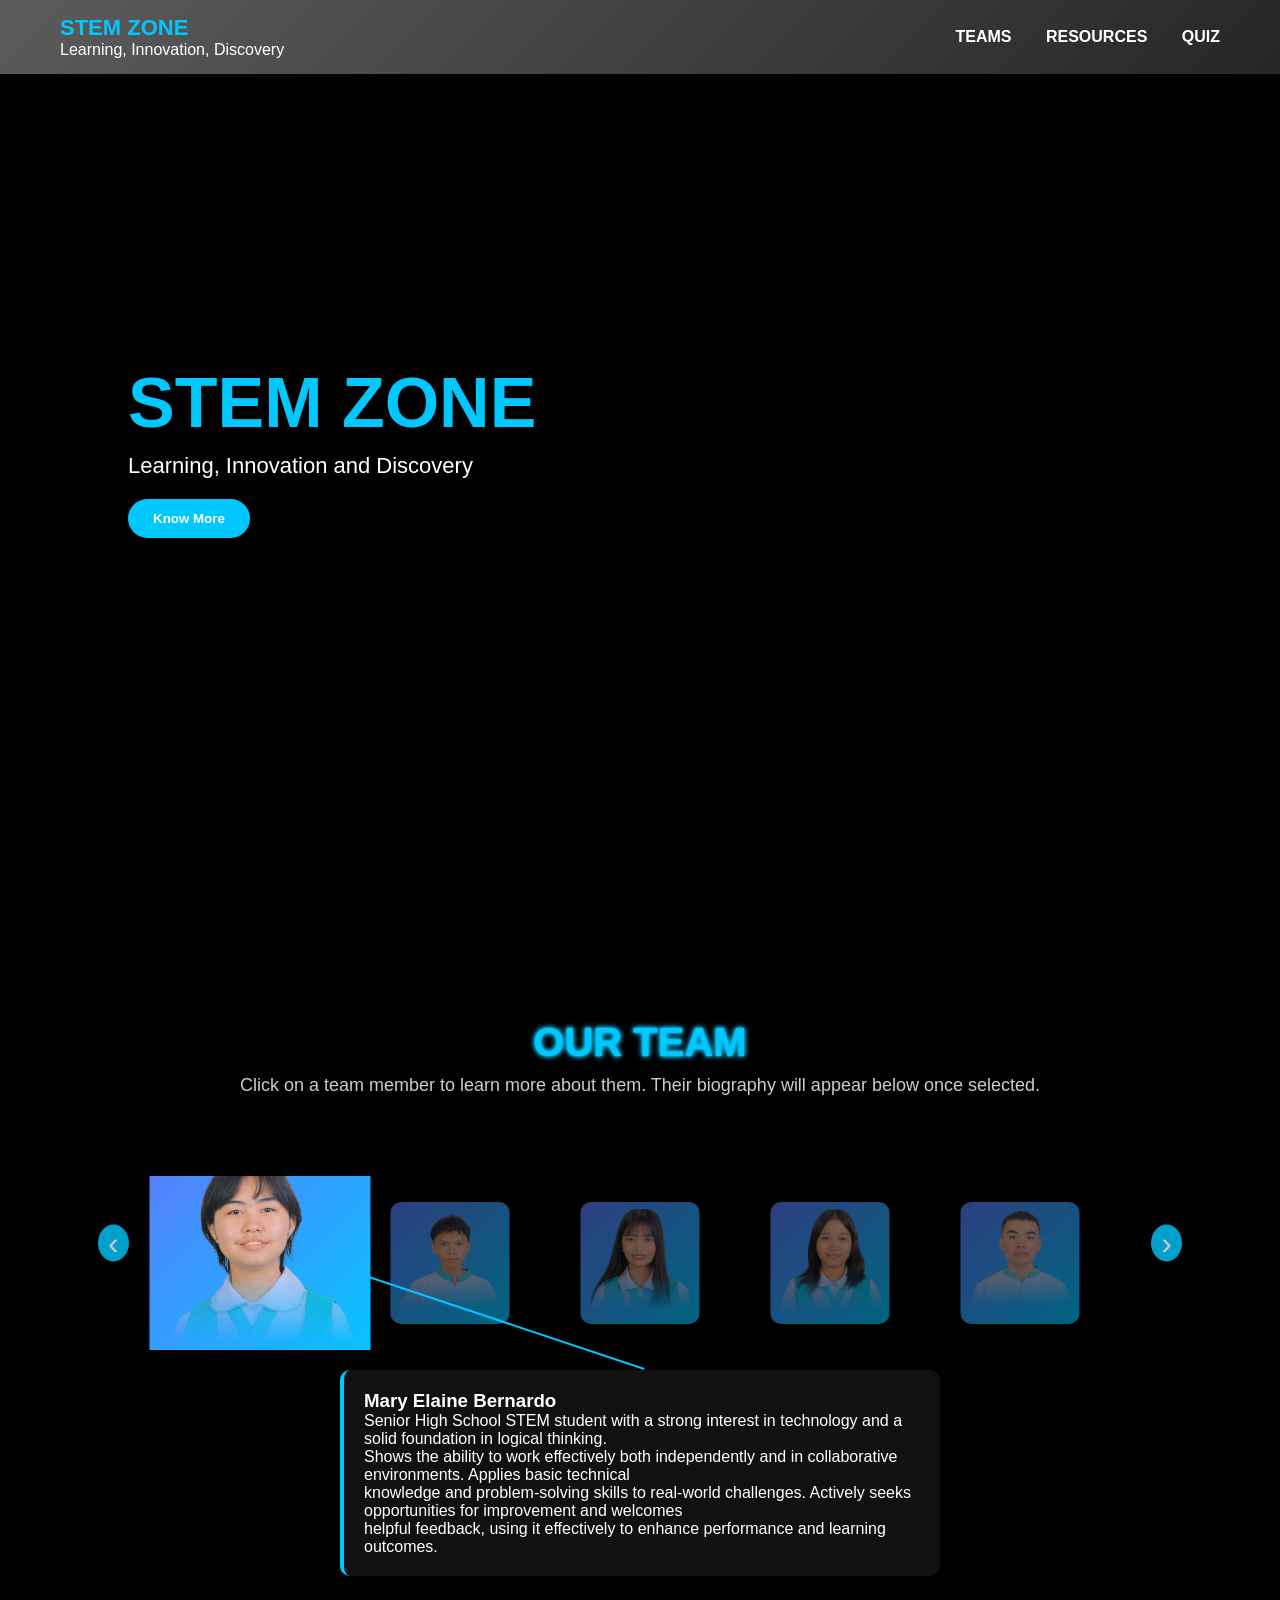
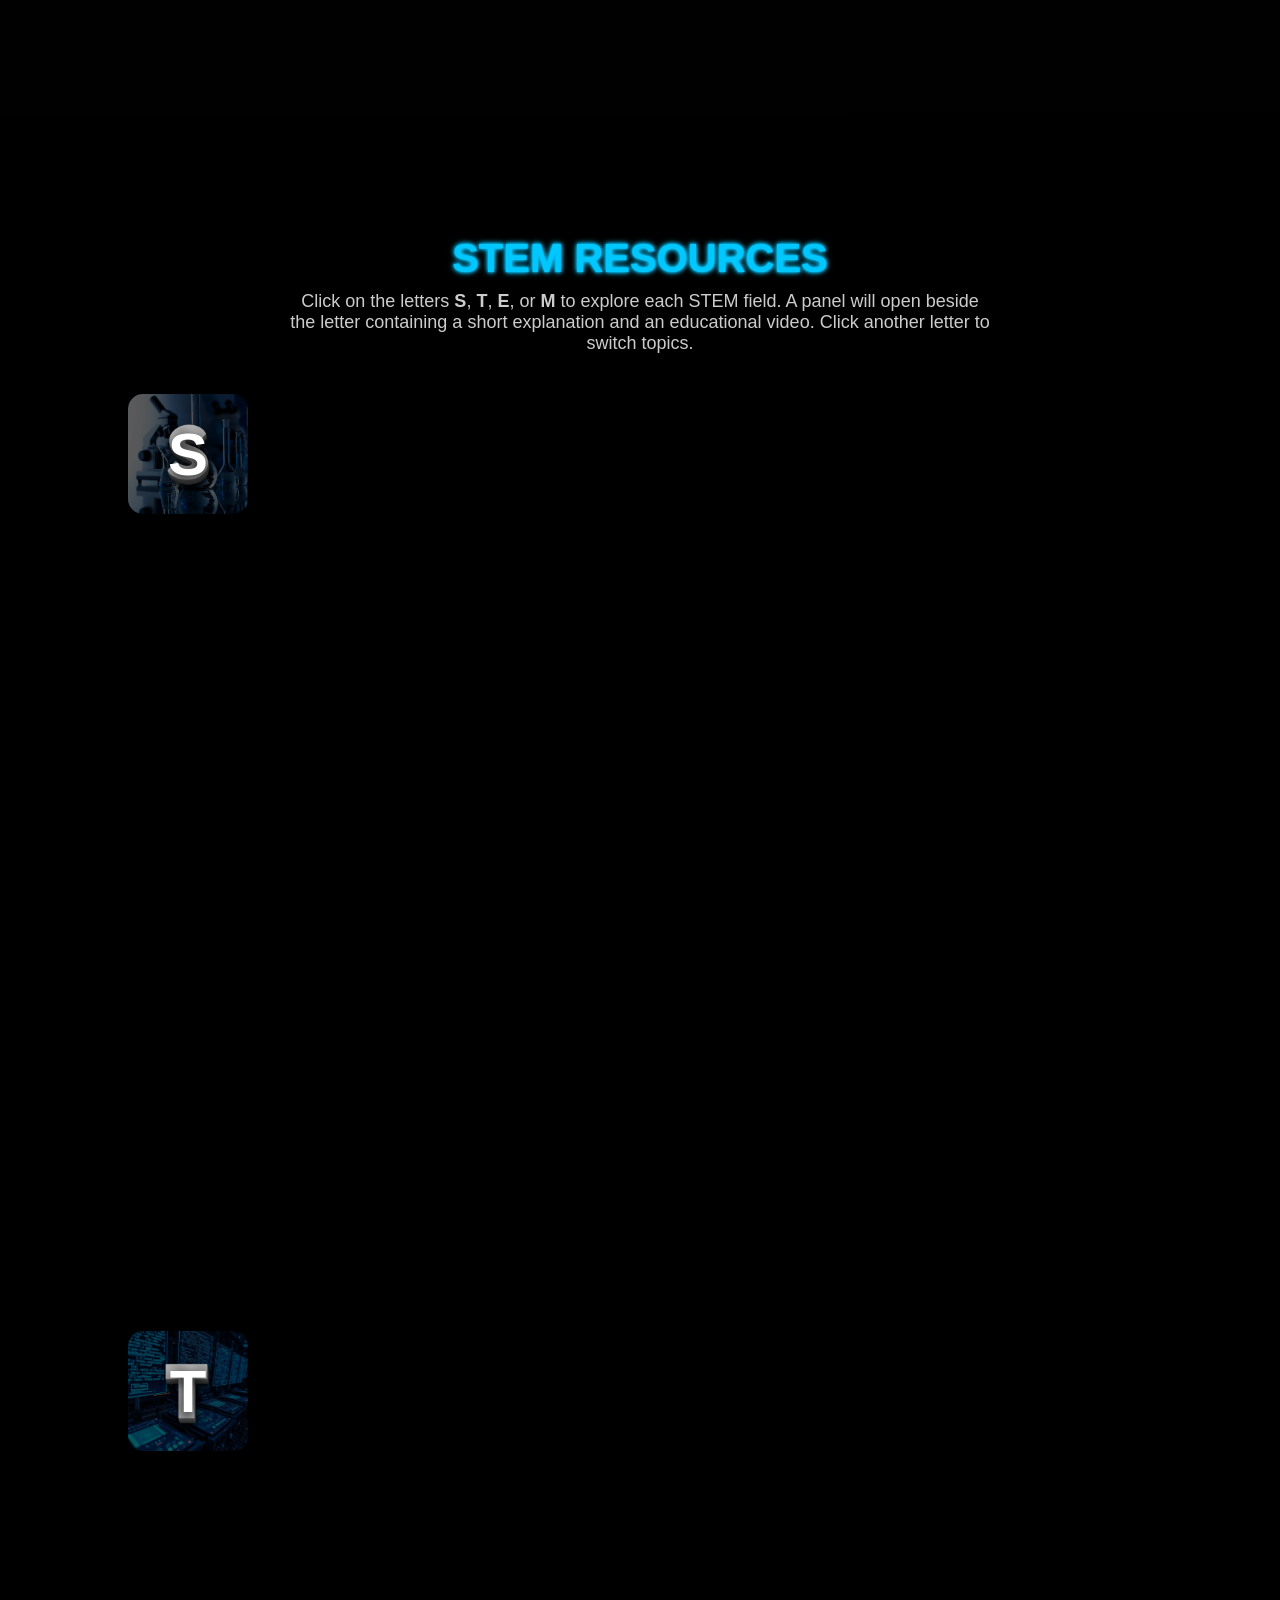
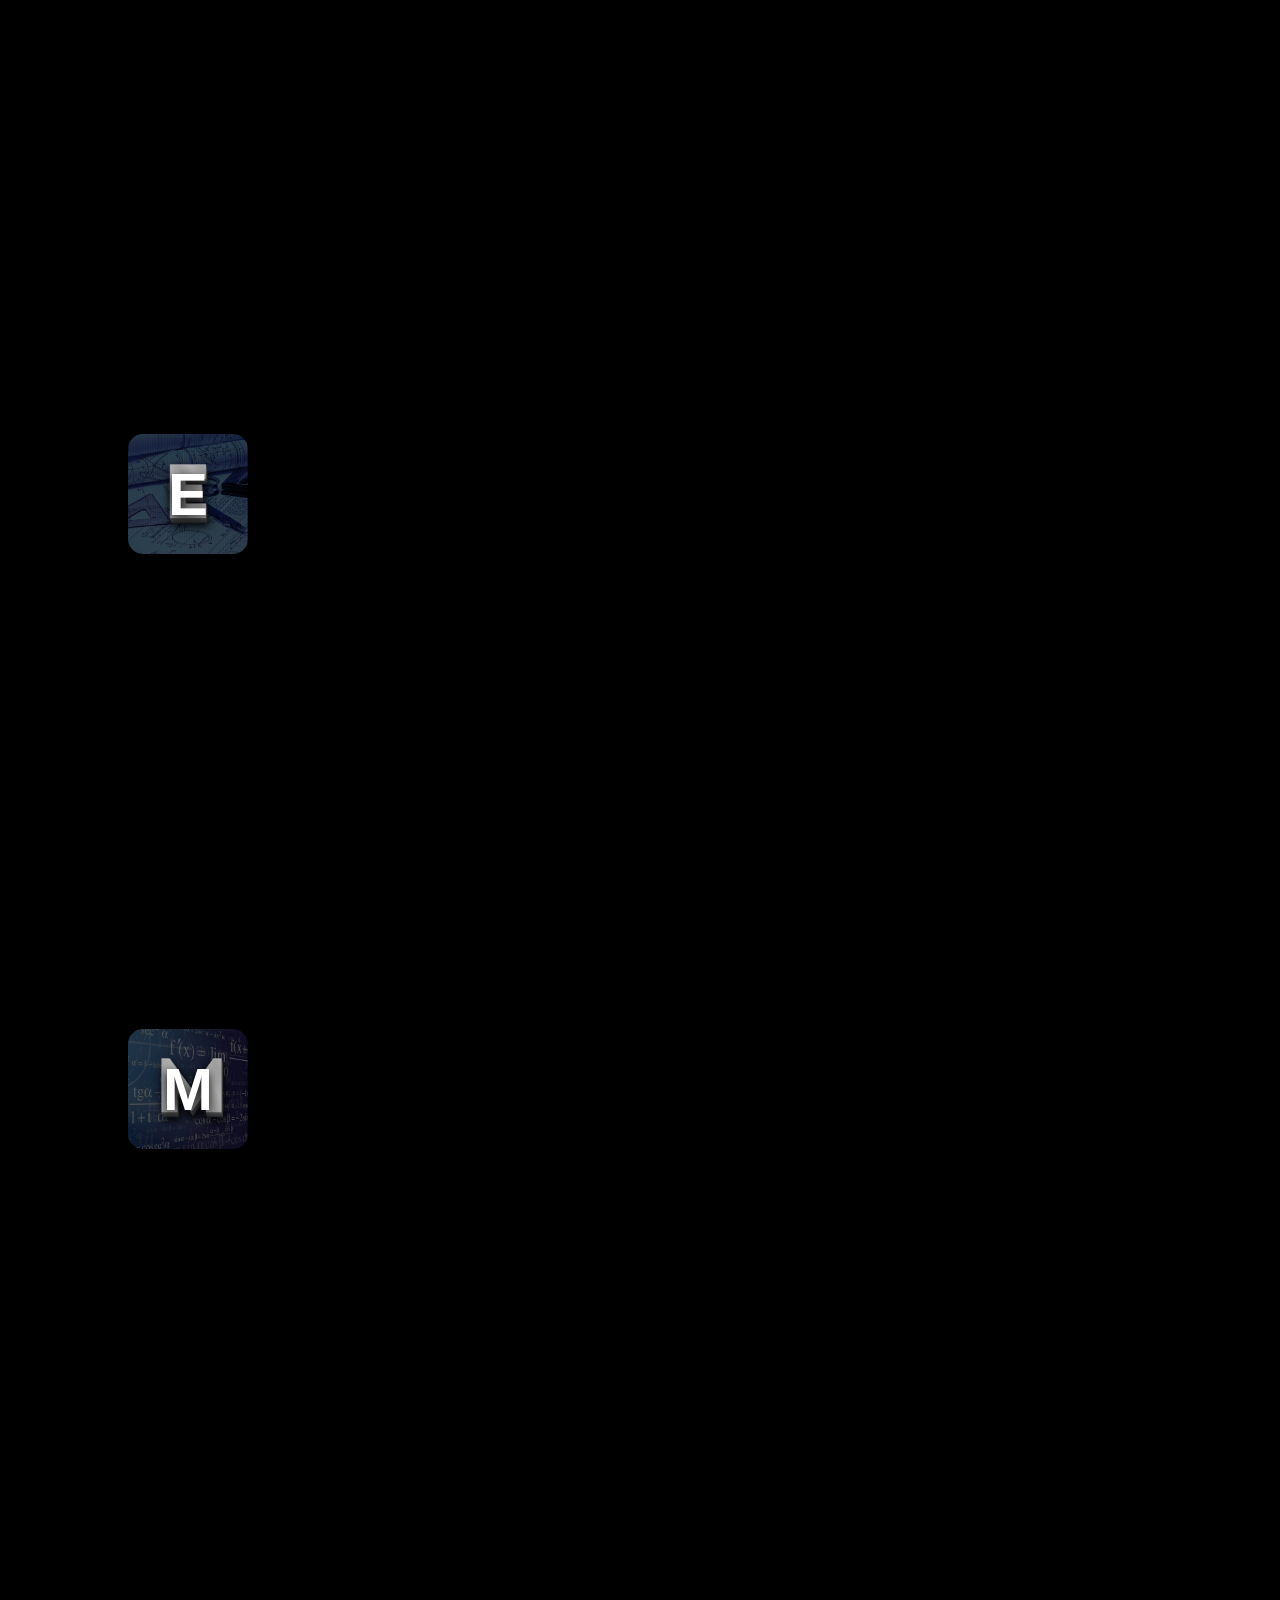
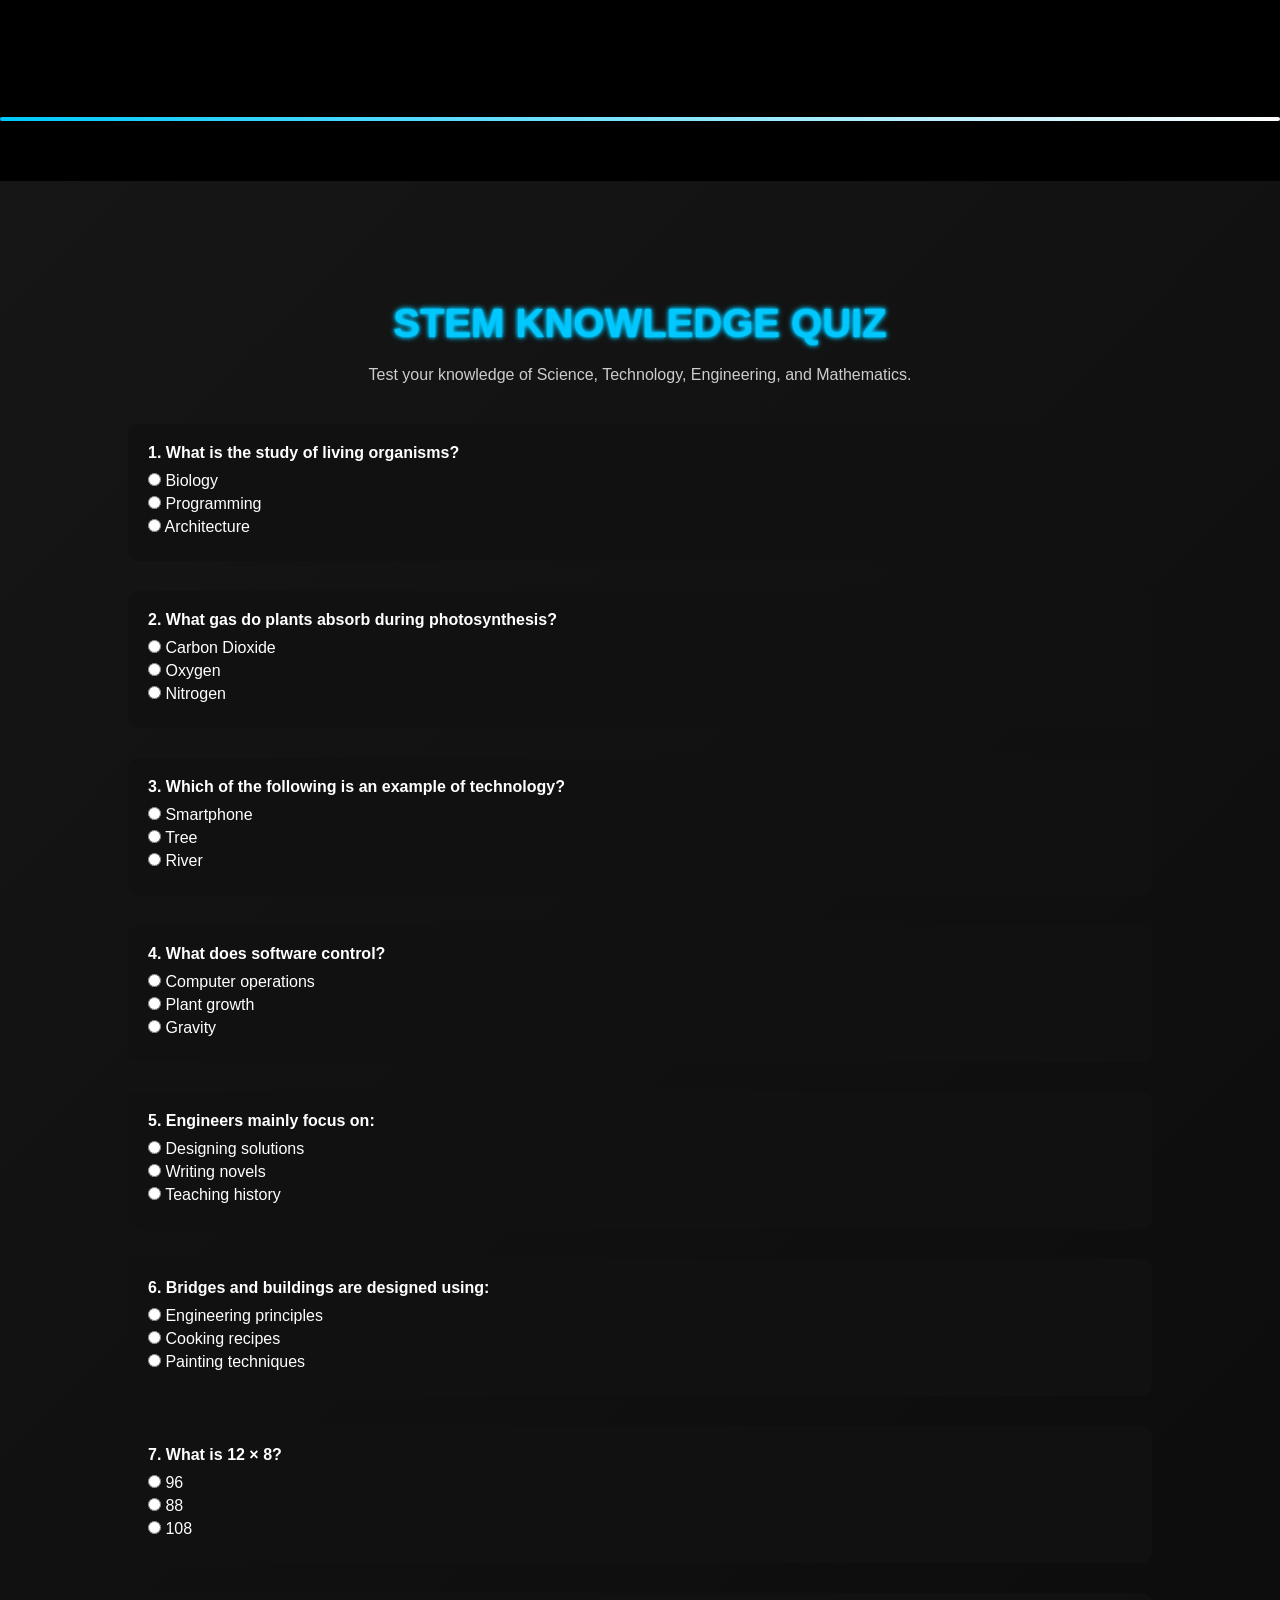
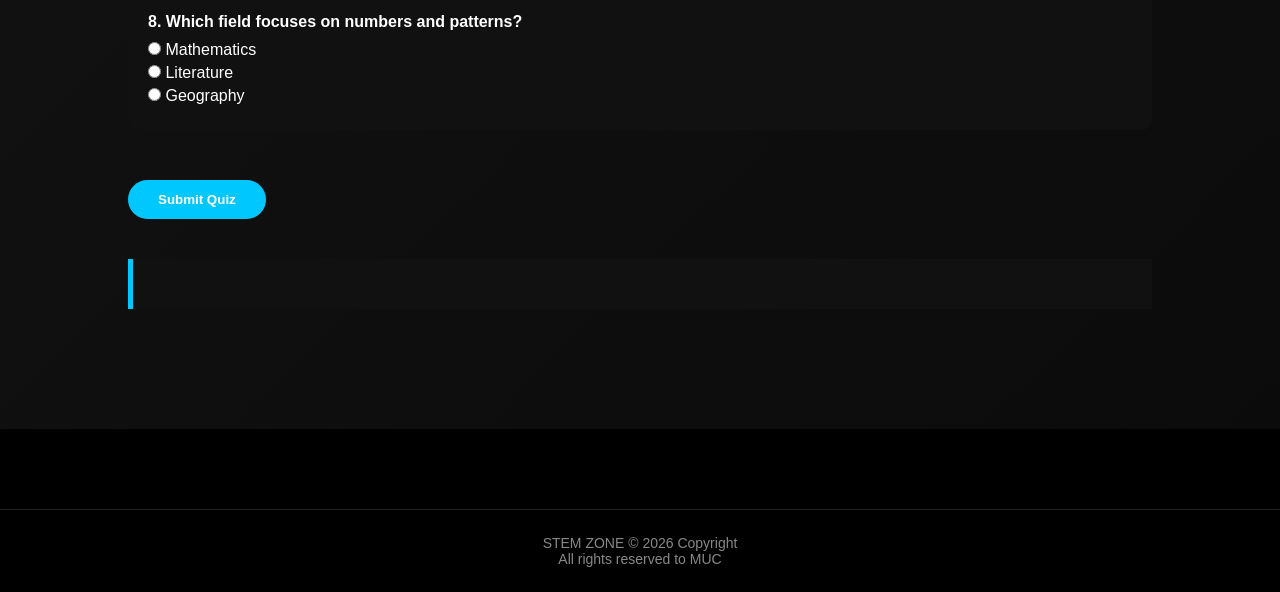
==== commit 943fcd90: "Update index(2).html" ====
--- a/index(2).html
+++ b/index(2).html
@@ -19,6 +19,8 @@
 color:white;
 scroll-behavior:smooth;
 }
+
+
 
 /* TEAM TITLE */
 
@@ -379,12 +381,95 @@
   }
 
 }
-
+#site-reveal{
+position:fixed;
+top:0;
+left:0;
+width:100%;
+height:100%;
+background:black;
+z-index:9999;
+animation: revealSite 1.5s ease forwards;
+}
+
+@keyframes revealSite{
+0%{
+opacity:1;
+}
+70%{
+opacity:1;
+}
+100%{
+opacity:0;
+visibility:hidden;
+}
+}
+/* FULL SCREEN LOADER */
+#site-loader{
+position:fixed;
+top:0;
+left:0;
+width:100%;
+height:100%;
+background:black;
+display:flex;
+justify-content:center;
+align-items:center;
+z-index:9999;
+
+opacity:0;
+animation:
+loaderFadeIn 0.8s ease forwards,
+fadeLoader 2s ease 0.8s forwards;
+}
+@keyframes loaderFadeIn{
+0%{
+opacity:0;
+}
+100%{
+opacity:1;
+}
+}
+/* glowing ring */
+
+.loader-ring{
+width:80px;
+height:80px;
+border-radius:50%;
+border:4px solid rgba(0,200,255,0.2);
+border-top:4px solid #00c8ff;
+animation: spin 1s linear infinite;
+box-shadow:
+0 0 10px #00c8ff,
+0 0 25px #00c8ff,
+0 0 50px #00c8ff;
+}
+
+/* spinning */
+
+@keyframes spin{
+0%{transform:rotate(0deg);}
+100%{transform:rotate(360deg);}
+}
+
+/* fade out loader */
+
+@keyframes fadeLoader{
+0%{opacity:1;}
+80%{opacity:1;}
+100%{
+opacity:0;
+visibility:hidden;
+}
+}
 </style>
 </head>
 
 <body>
-
+<div id="site-reveal"></div>
+<div id="site-loader">
+  <div class="loader-ring"></div>
+</div>
 <!-- NAVBAR -->
 <nav>
    <div class="floating-numbers"></div> 
@@ -1394,4 +1479,4 @@
   50% { background-position: 100% 50%; }
   100% { background-position: 0% 50%; }
 }
-</style>+</style>
